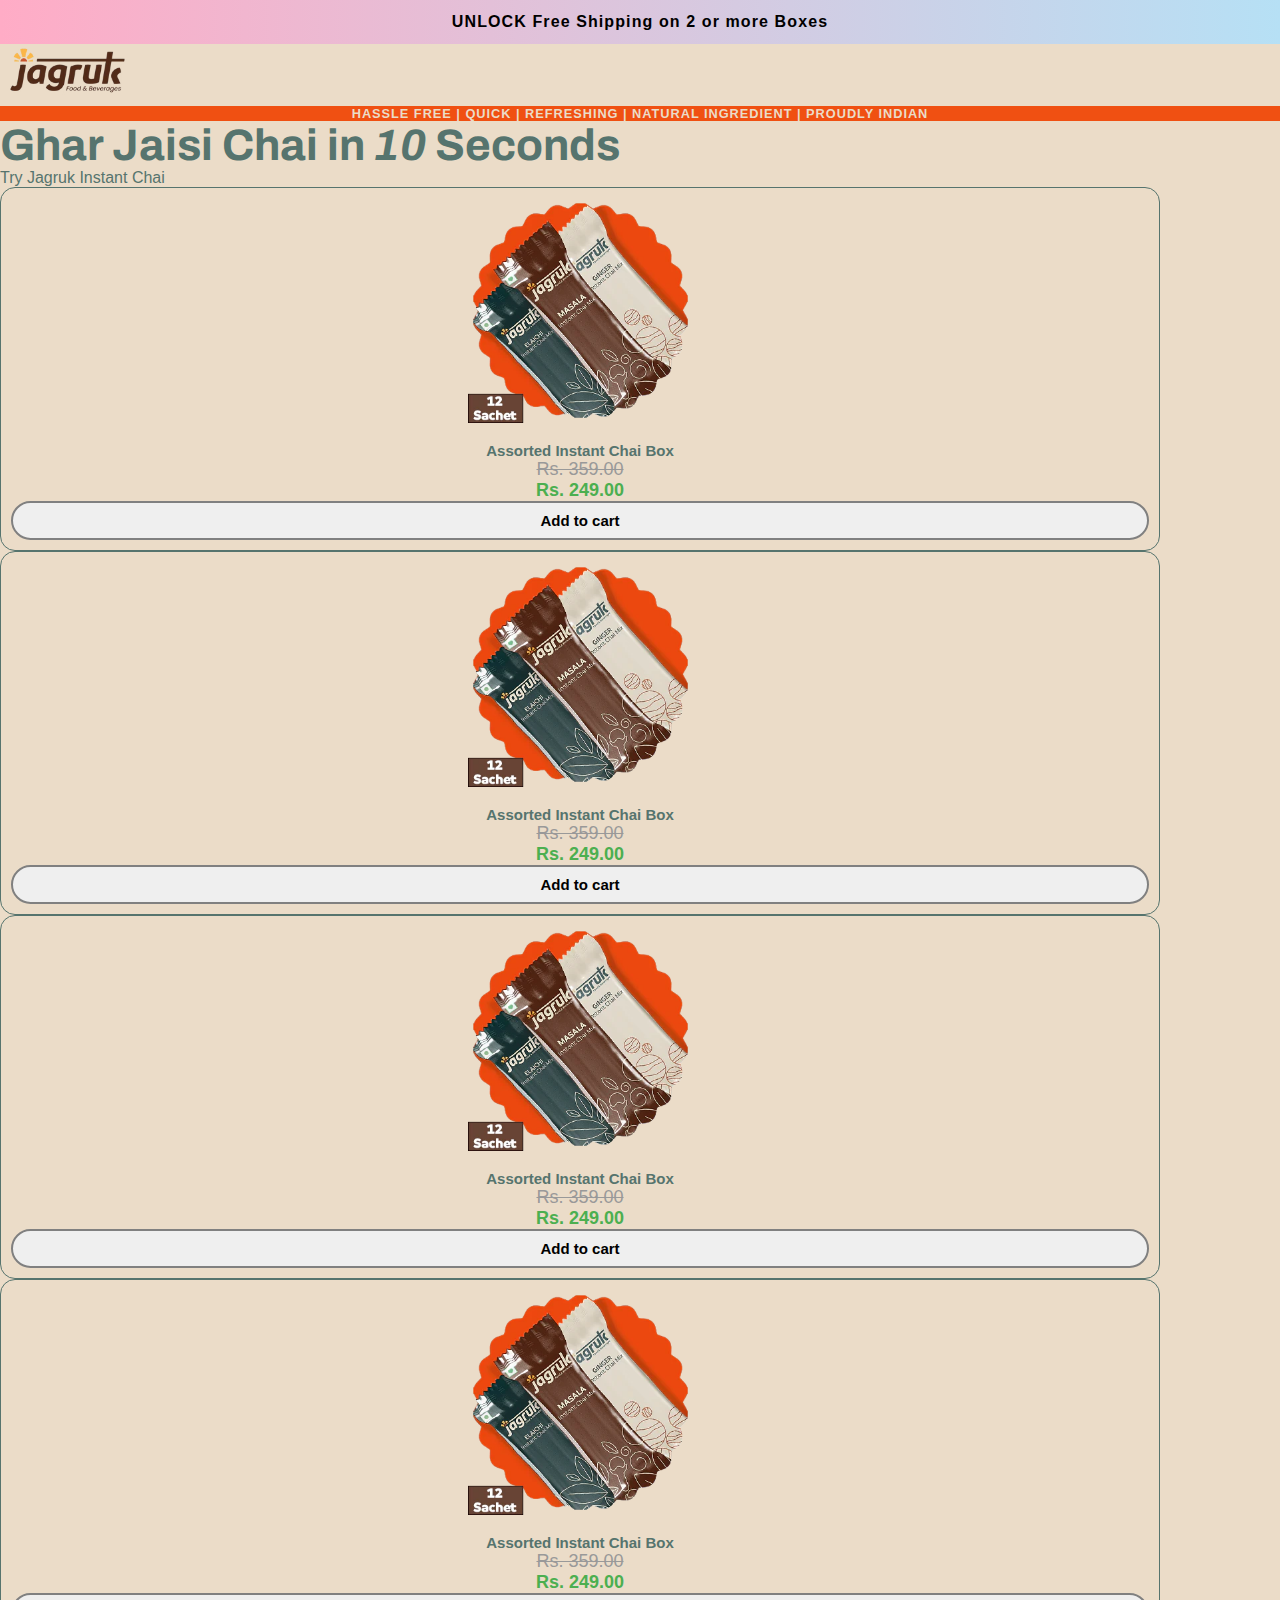
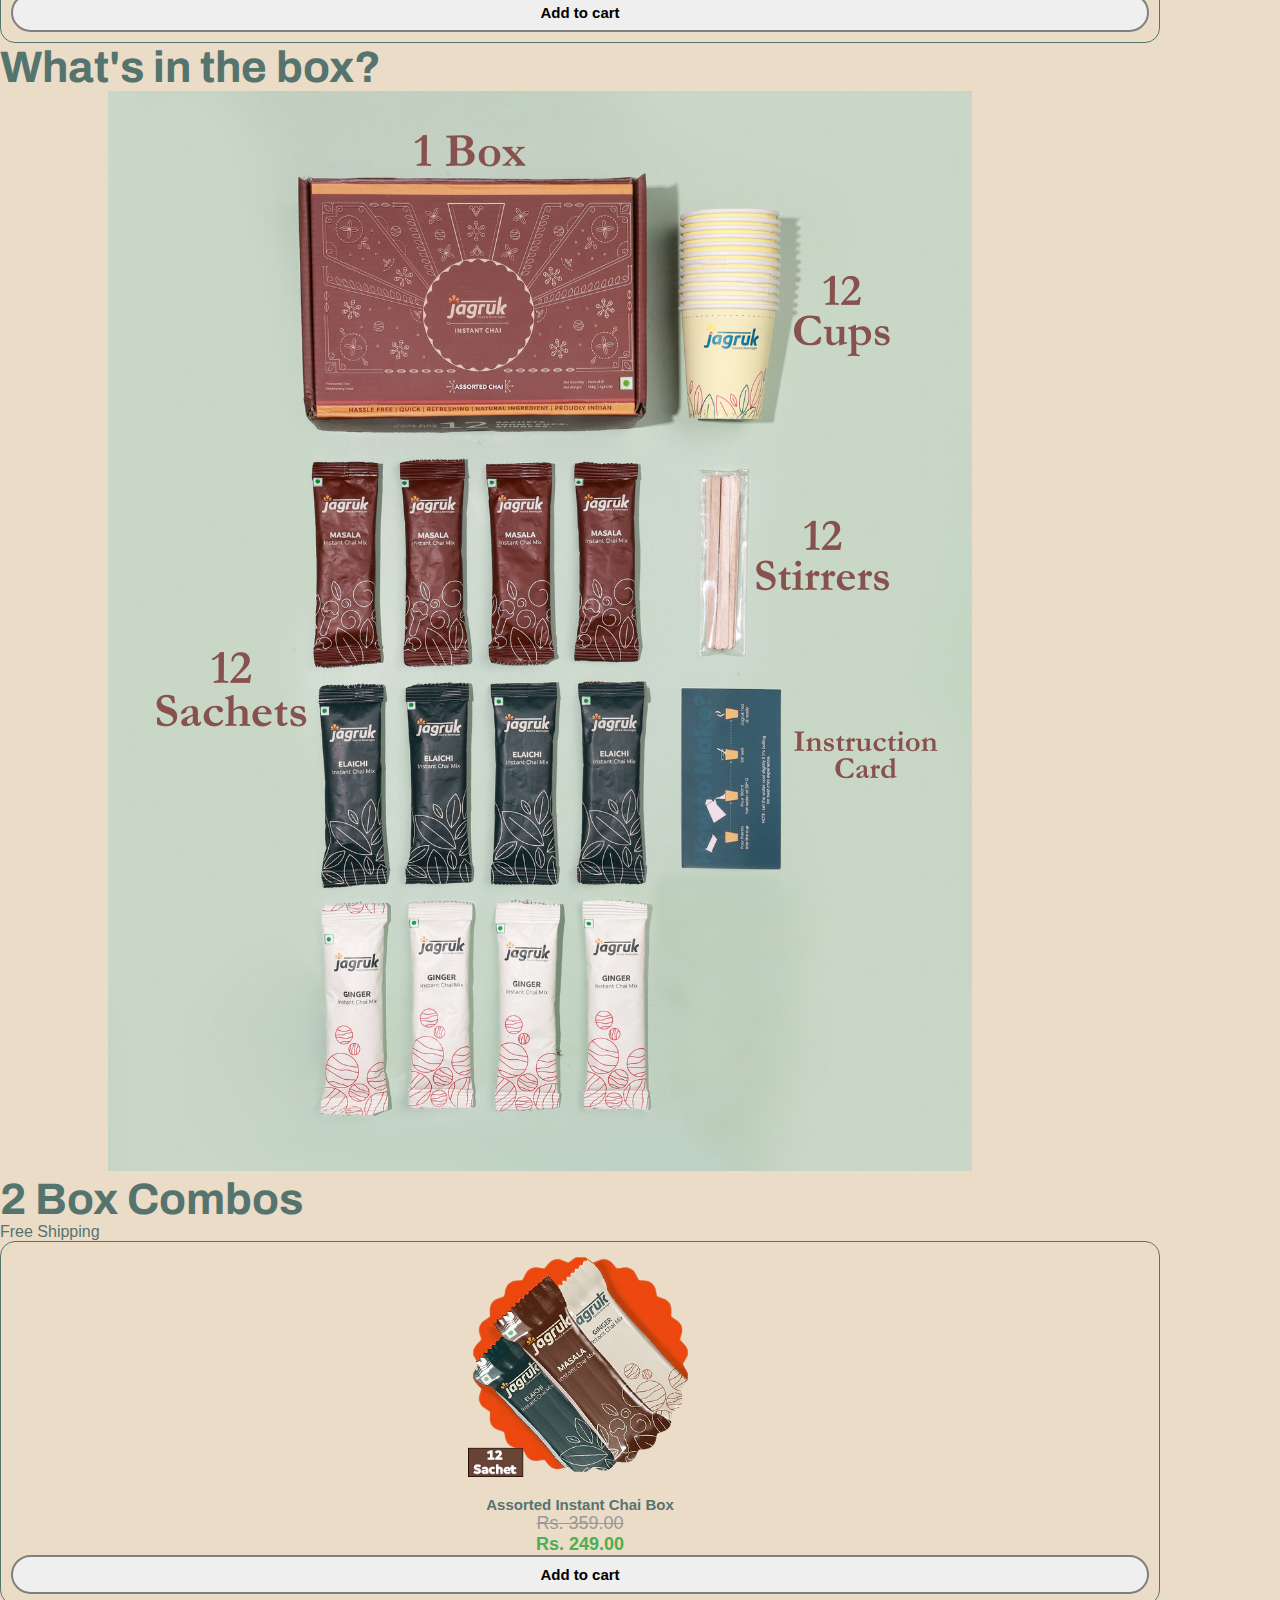
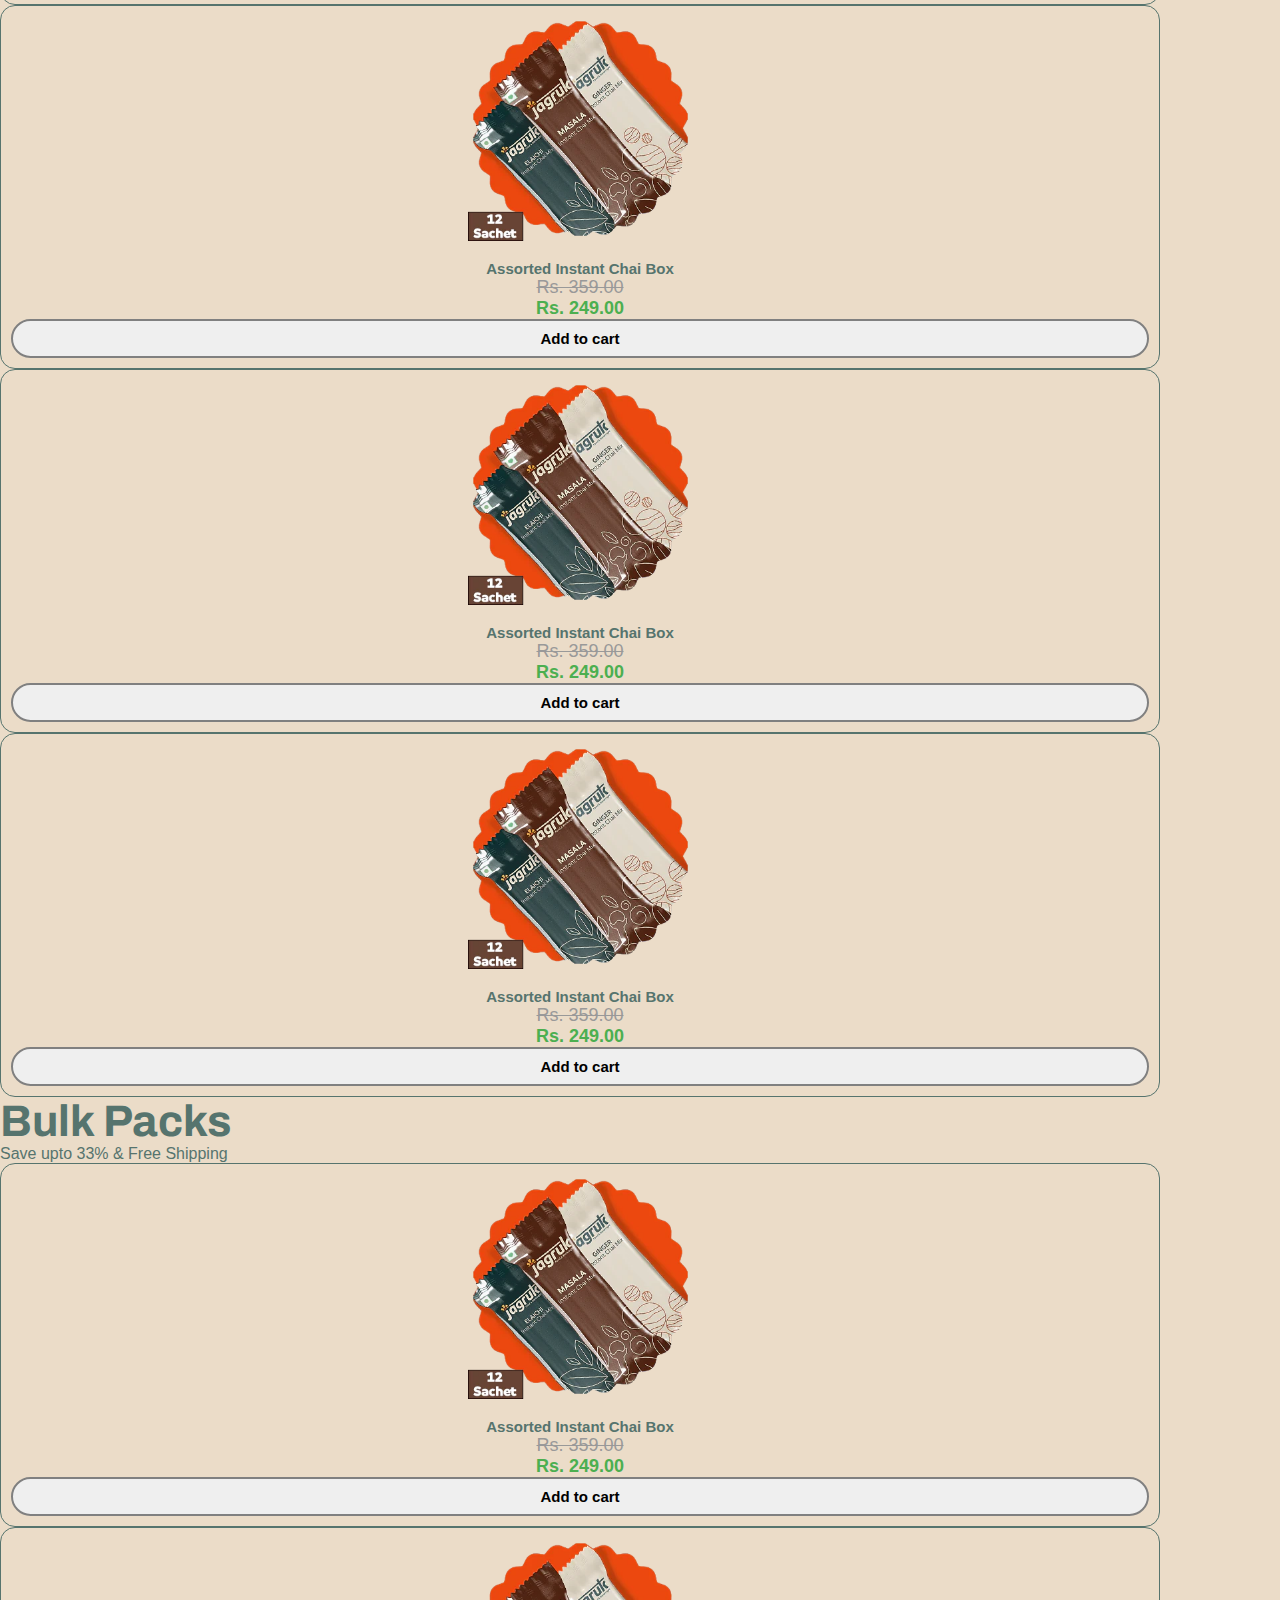
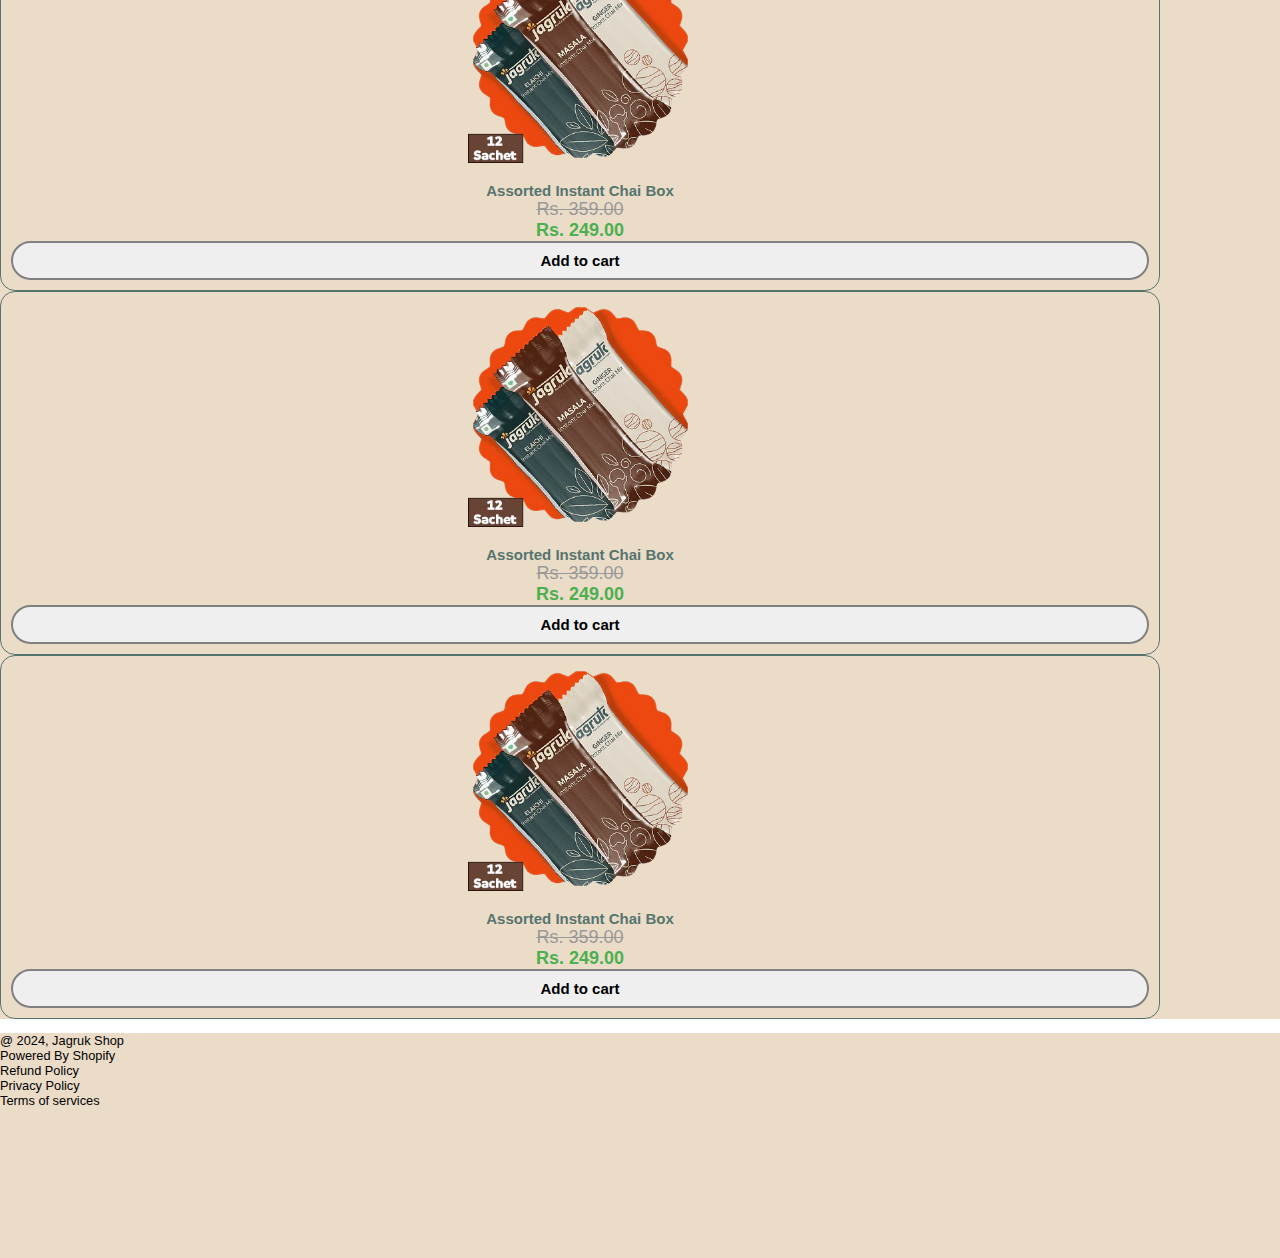
==== index.html @ 545e23de "first commit" ====
<!DOCTYPE html>
<html lang="en">
<head>
    <meta charset="UTF-8">
    <meta name="viewport" content="width=device-width, initial-scale=1.0">
    <title>Document</title>
    <link href="https://cdn.jsdelivr.net/npm/bootstrap@5.1.3/dist/css/bootstrap.min.css" rel="stylesheet" integrity="sha384-1BmE4kWBq78iYhFldvKuhfTAU6auU8tT94WrHftjDbrCEXSU1oBoqyl2QvZ6jIW3" crossorigin="anonymous">
    <link rel="stylesheet" href="style.css">
</head>
<body oncontextmenu="return false">
    <div class="bannerDIv d-flex justify-content-center align-items-center">
        <p class="bannerPara m-0">
            UNLOCK Free Shipping on 2 or more Boxes
        </p>
    </div>
    <div class="headerContainer p-3 w-100 d-flex justify-content-center align-items-center">
          <img id="jagLogo" src="../assets/images/jagrukLogo.png" alt="" srcset="">
    </div>
    <div class="announcement py-3 px-1">
        HASSLE FREE | QUICK | REFRESHING | NATURAL INGREDIENT | PROUDLY INDIAN
    </div>
    <div class="p-3 pt-4">
        <h2 class="text-center headingH2">
            Ghar Jaisi Chai in  <i>10</i> Seconds
        </h2>
        <p class="bgGrey text-center">Try Jagruk Instant Chai</p>
    </div>

    <div class="teaCardsDIv">
        <div class="container px-md-0 py-3">
            <div class="row row-cols-2 row-cols-lg-4 g-3 g-md-4">
              <!-- Card 1 -->
              <div class="col">
                <div class="card card-custom">
                  <img src="../assets/images/chay.png" class="card-img-top" alt="Product Image">
                  <div class="card-body p-1">
                    <h5 class="card-title">Assorted Instant Chai Box</h5>
                    <div class="d-flex flex-wrap justify-content-around">
                      <p class="old-price">Rs. 359.00</p>
                      <p class="new-price">Rs. 249.00</p>
                    </div>
                    <div class="btnContainer m-2">
                      <button class="btn btn-custom">Add to cart</button>
                    </div>
                  </div>
                </div>
              </div>
        
              <!-- Card 2 -->
              <div class="col">
                <div class="card card-custom">
                  <img src="../assets/images/chay.png" class="card-img-top" alt="Product Image">
                  <div class="card-body p-1">
                    <h5 class="card-title">Assorted Instant Chai Box</h5>
                    <div class="d-flex flex-wrap justify-content-around">
                      <p class="old-price">Rs. 359.00</p>
                      <p class="new-price">Rs. 249.00</p>
                    </div>
                    <div class="btnContainer m-2">
                      <button class="btn btn-custom">Add to cart</button>
                    </div>
                  </div>
                </div>
              </div>
        
              <!-- Card 3 -->
              <div class="col">
                <div class="card card-custom">
                  <img src="../assets/images/chay.png" class="card-img-top" alt="Product Image">
                  <div class="card-body p-1">
                    <h5 class="card-title">Assorted Instant Chai Box</h5>
                    <div class="d-flex flex-wrap justify-content-around">
                      <p class="old-price">Rs. 359.00</p>
                      <p class="new-price">Rs. 249.00</p>
                    </div>
                    <div class="btnContainer m-2">
                      <button class="btn btn-custom">Add to cart</button>
                    </div>
                  </div>
                </div>
              </div>
        
              <!-- Card 4 -->
              <div class="col">
                <div class="card card-custom">
                  <img src="../assets/images/chay.png" class="card-img-top" alt="Product Image">
                  <div class="card-body p-1">
                    <h5 class="card-title">Assorted Instant Chai Box</h5>
                    <div class="d-flex flex-wrap justify-content-around">
                      <p class="old-price">Rs. 359.00</p>
                      <p class="new-price">Rs. 249.00</p>
                    </div>
                    <div class="btnContainer m-2">
                      <button class="btn btn-custom">Add to cart</button>
                    </div>
                  </div>
                </div>
              </div>
            </div>
        </div>
    </div>

    <div class="p-3 pt-4">
        <h2 class="text-center headingH2">
            What's in the box?
        </h2>
        
    </div>

    <div class="container px-0 bigContainer">
      <img src="../assets/images/boxCombo.png" class="card-img-top" alt="Product Image">
    </div>
    
    <!-- 2 Box Combos -->
    <div class="p-3 pt-4">
        <h2 class="text-center headingH2">
          2 Box Combos
        </h2>
        <p class="bgGrey text-center">
          Free Shipping
        </p>
        
    </div>

    <div class="teaCardsDIv">
      <div class="container px-md-0 py-3">
          <div class="row row-cols-2 row-cols-lg-4 g-3 g-md-4">
            <!-- Card 1 -->
            <div class="col">
              <div class="card card-custom">
                <img src="../assets/images/chay.png" class="card-img-top" alt="Product Image">
                <div class="card-body p-1">
                  <h5 class="card-title">Assorted Instant Chai Box</h5>
                  <div class="d-flex flex-wrap justify-content-around">
                    <p class="old-price">Rs. 359.00</p>
                    <p class="new-price">Rs. 249.00</p>
                  </div>
                  <div class="btnContainer m-2">
                    <button class="btn btn-custom">Add to cart</button>
                  </div>
                </div>
              </div>
            </div>
      
            <!-- Card 2 -->
            <div class="col">
              <div class="card card-custom">
                <img src="../assets/images/chay.png" class="card-img-top" alt="Product Image">
                <div class="card-body p-1">
                  <h5 class="card-title">Assorted Instant Chai Box</h5>
                  <div class="d-flex flex-wrap justify-content-around">
                    <p class="old-price">Rs. 359.00</p>
                    <p class="new-price">Rs. 249.00</p>
                  </div>
                  <div class="btnContainer m-2">
                    <button class="btn btn-custom">Add to cart</button>
                  </div>
                </div>
              </div>
            </div>
      
            <!-- Card 3 -->
            <div class="col">
              <div class="card card-custom">
                <img src="../assets/images/chay.png" class="card-img-top" alt="Product Image">
                <div class="card-body p-1">
                  <h5 class="card-title">Assorted Instant Chai Box</h5>
                  <div class="d-flex flex-wrap justify-content-around">
                    <p class="old-price">Rs. 359.00</p>
                    <p class="new-price">Rs. 249.00</p>
                  </div>
                  <div class="btnContainer m-2">
                    <button class="btn btn-custom">Add to cart</button>
                  </div>
                </div>
              </div>
            </div>
      
            <!-- Card 4 -->
            <div class="col">
              <div class="card card-custom">
                <img src="../assets/images/chay.png" class="card-img-top" alt="Product Image">
                <div class="card-body p-1">
                  <h5 class="card-title">Assorted Instant Chai Box</h5>
                  <div class="d-flex flex-wrap justify-content-around">
                    <p class="old-price">Rs. 359.00</p>
                    <p class="new-price">Rs. 249.00</p>
                  </div>
                  <div class="btnContainer m-2">
                    <button class="btn btn-custom">Add to cart</button>
                  </div>
                </div>
              </div>
            </div>
          </div>
      </div>
    </div>


    <!-- Bulk Packs -->
    <div class="p-3 pt-4">
      <h2 class="text-center headingH2">
        Bulk Packs
      </h2>
      <p class="bgGrey text-center">
        Save upto 33% & Free Shipping
      </p>
      
  </div>

  <div class="teaCardsDIv">
    <div class="container px-md-0 py-3">
        <div class="row row-cols-2 row-cols-lg-4 g-3 g-md-4">
          <!-- Card 1 -->
          <div class="col">
            <div class="card card-custom">
              <img src="../assets/images/chay.png" class="card-img-top" alt="Product Image">
              <div class="card-body p-1">
                <h5 class="card-title">Assorted Instant Chai Box</h5>
                <div class="d-flex flex-wrap justify-content-around">
                  <p class="old-price">Rs. 359.00</p>
                  <p class="new-price">Rs. 249.00</p>
                </div>
                <div class="btnContainer m-2">
                  <button class="btn btn-custom">Add to cart</button>
                </div>
              </div>
            </div>
          </div>
    
          <!-- Card 2 -->
          <div class="col">
            <div class="card card-custom">
              <img src="../assets/images/chay.png" class="card-img-top" alt="Product Image">
              <div class="card-body p-1">
                <h5 class="card-title">Assorted Instant Chai Box</h5>
                <div class="d-flex flex-wrap justify-content-around">
                  <p class="old-price">Rs. 359.00</p>
                  <p class="new-price">Rs. 249.00</p>
                </div>
                <div class="btnContainer m-2">
                  <button class="btn btn-custom">Add to cart</button>
                </div>
              </div>
            </div>
          </div>
    
          <!-- Card 3 -->
          <div class="col">
            <div class="card card-custom">
              <img src="../assets/images/chay.png" class="card-img-top" alt="Product Image">
              <div class="card-body p-1">
                <h5 class="card-title">Assorted Instant Chai Box</h5>
                <div class="d-flex flex-wrap justify-content-around">
                  <p class="old-price">Rs. 359.00</p>
                  <p class="new-price">Rs. 249.00</p>
                </div>
                <div class="btnContainer m-2">
                  <button class="btn btn-custom">Add to cart</button>
                </div>
              </div>
            </div>
          </div>
    
          <!-- Card 4 -->
          <div class="col">
            <div class="card card-custom">
              <img src="../assets/images/chay.png" class="card-img-top" alt="Product Image">
              <div class="card-body p-1">
                <h5 class="card-title">Assorted Instant Chai Box</h5>
                <div class="d-flex flex-wrap justify-content-around">
                  <p class="old-price">Rs. 359.00</p>
                  <p class="new-price">Rs. 249.00</p>
                </div>
                <div class="btnContainer m-2">
                  <button class="btn btn-custom">Add to cart</button>
                </div>
              </div>
            </div>
          </div>
        </div>
    </div>
  </div>

  <div class="footer">
    <!-- <div class="p-4"> -->
      <ul class="footerLinks d-flex justify-content-center align-items-center">
        <li>@ 2024, Jagruk Shop</li>
        <li>Powered By Shopify</li>
        <li>Refund Policy</li>
        <li>Privacy Policy</li>
        <li>Terms of services</li>
      </ul>
    <!-- </div> -->
  </div>



    </div>



    <script src="https://cdnjs.cloudflare.com/ajax/libs/gsap/3.12.5/gsap.min.js" integrity="sha512-7eHRwcbYkK4d9g/6tD/mhkf++eoTHwpNM9woBxtPUBWm67zeAfFC+HrdoE2GanKeocly/VxeLvIqwvCdk7qScg==" crossorigin="anonymous" referrerpolicy="no-referrer"></script>
    <script src="https://cdn.jsdelivr.net/npm/@popperjs/core@2.10.2/dist/umd/popper.min.js" integrity="sha384-7+zCNj/IqJ95wo16oMtfsKbZ9ccEh31eOz1HGyDuCQ6wgnyJNSYdrPa03rtR1zdB" crossorigin="anonymous"></script>
<script src="https://cdn.jsdelivr.net/npm/bootstrap@5.1.3/dist/js/bootstrap.min.js" integrity="sha384-QJHtvGhmr9XOIpI6YVutG+2QOK9T+ZnN4kzFN1RtK3zEFEIsxhlmWl5/YESvpZ13" crossorigin="anonymous"></script>
    <script src="script.js"></script>
</body>
</html>
---- style.css ----
@import url('https://fonts.googleapis.com/css2?family=Archivo:ital,wght@0,100..900;1,100..900&display=swap');

* {
    margin: 0;
    padding: 0;
}

html,body {
    width: 100%;
    height: 100%;
    /* font-family: Verdana !important; */
}

body {
    background-color: #ebdcc8 !important;
    font-family: sans-serif;
}

.container {
  max-width: 1160px;
}
.bannerDIv {
    background: linear-gradient(90deg, rgb(255, 172, 198), rgb(182, 224, 245));
    color: rgb(14,27,77);
}

.bannerPara {
    padding: 1vw 3.3vw;
    font-size: 16px;
    color: black;
    text-align: center;
    letter-spacing: 1.1px;
    font-weight: 700;
}

.headerContainer {
    background-color: #ebdcc8;
}

#jagLogo {
    width: 134px;
    height: auto;
}

.announcement {
    font-size: 0.8em;
    background: #f05012;
    color: #ebdcc8;
    font-weight: 700;
    text-align: center;
    letter-spacing: 0.06rem;
}

.headingH2 {
    font-size: 44px;
    font-family: Archivo, serif;
    font-weight: 700;
    color: rgb(86,116,110);
}

.bgGrey {
    color: rgb(86,116,110);
}

/* teaCrads */
.card-custom {
    border-radius: 15px !important;
    padding: 10px;
    text-align: center;
    background-color: transparent !important;
    border: 1px solid rgb(86,116,110) !important;
    /* border-radius: 1.2rem !important; */
    color: rgb(86,116,110);
  }

  .card-custom h5 {
    font-size: 15px;
    font-weight: 700;
  }

  .old-price, .new-price {
    font-size: 18px !important;
  }

  .card-custom img {
    width: 130px;
    /* border-radius: 50%; */
    margin: auto;
    margin-bottom: 15px;
  }

  .old-price {
    text-decoration: line-through;
    color: #999;
  }

  .new-price {
    font-size: 1.5em;
    font-weight: bold;
    color: #4CAF50;
  }

  .btn-custom {
    /* border-radius: 20px;
    background-color: #e3d6c4;
    color: #333;
    padding: 10px 20px;
    text-transform: uppercase; */
    padding: 9px !important;
    border: 2px solid gray !important;
    border-radius: 40px !important;
    font-size: 15px !important;
    font-weight: 700 !important;
    width: 100%;
  }

  .btn-custom:hover {
    background-color: #d4b89d;
  }

  .footer {
    height: 25vh;
  }

  .footerLinks {
    height: 100%;
    gap: 1.5vw;
    border-top: 1.1vw solid #fff;
  }

  li {
    list-style: none;
  }

  @media (max-width: 600px) {
    .footerLinks {
      height: 100%;
      flex-direction: column  !important;
      font-size: 0.8rem;
      padding: 0px;
    }
  }

  @media (min-width: 768px) {
    .card-custom img {
      width: 225px;
    }
    .footerLinks {
      height: 100%;
      flex-direction: column  !important;
      font-size: 0.8rem;
      padding: 0px;
    }
  }
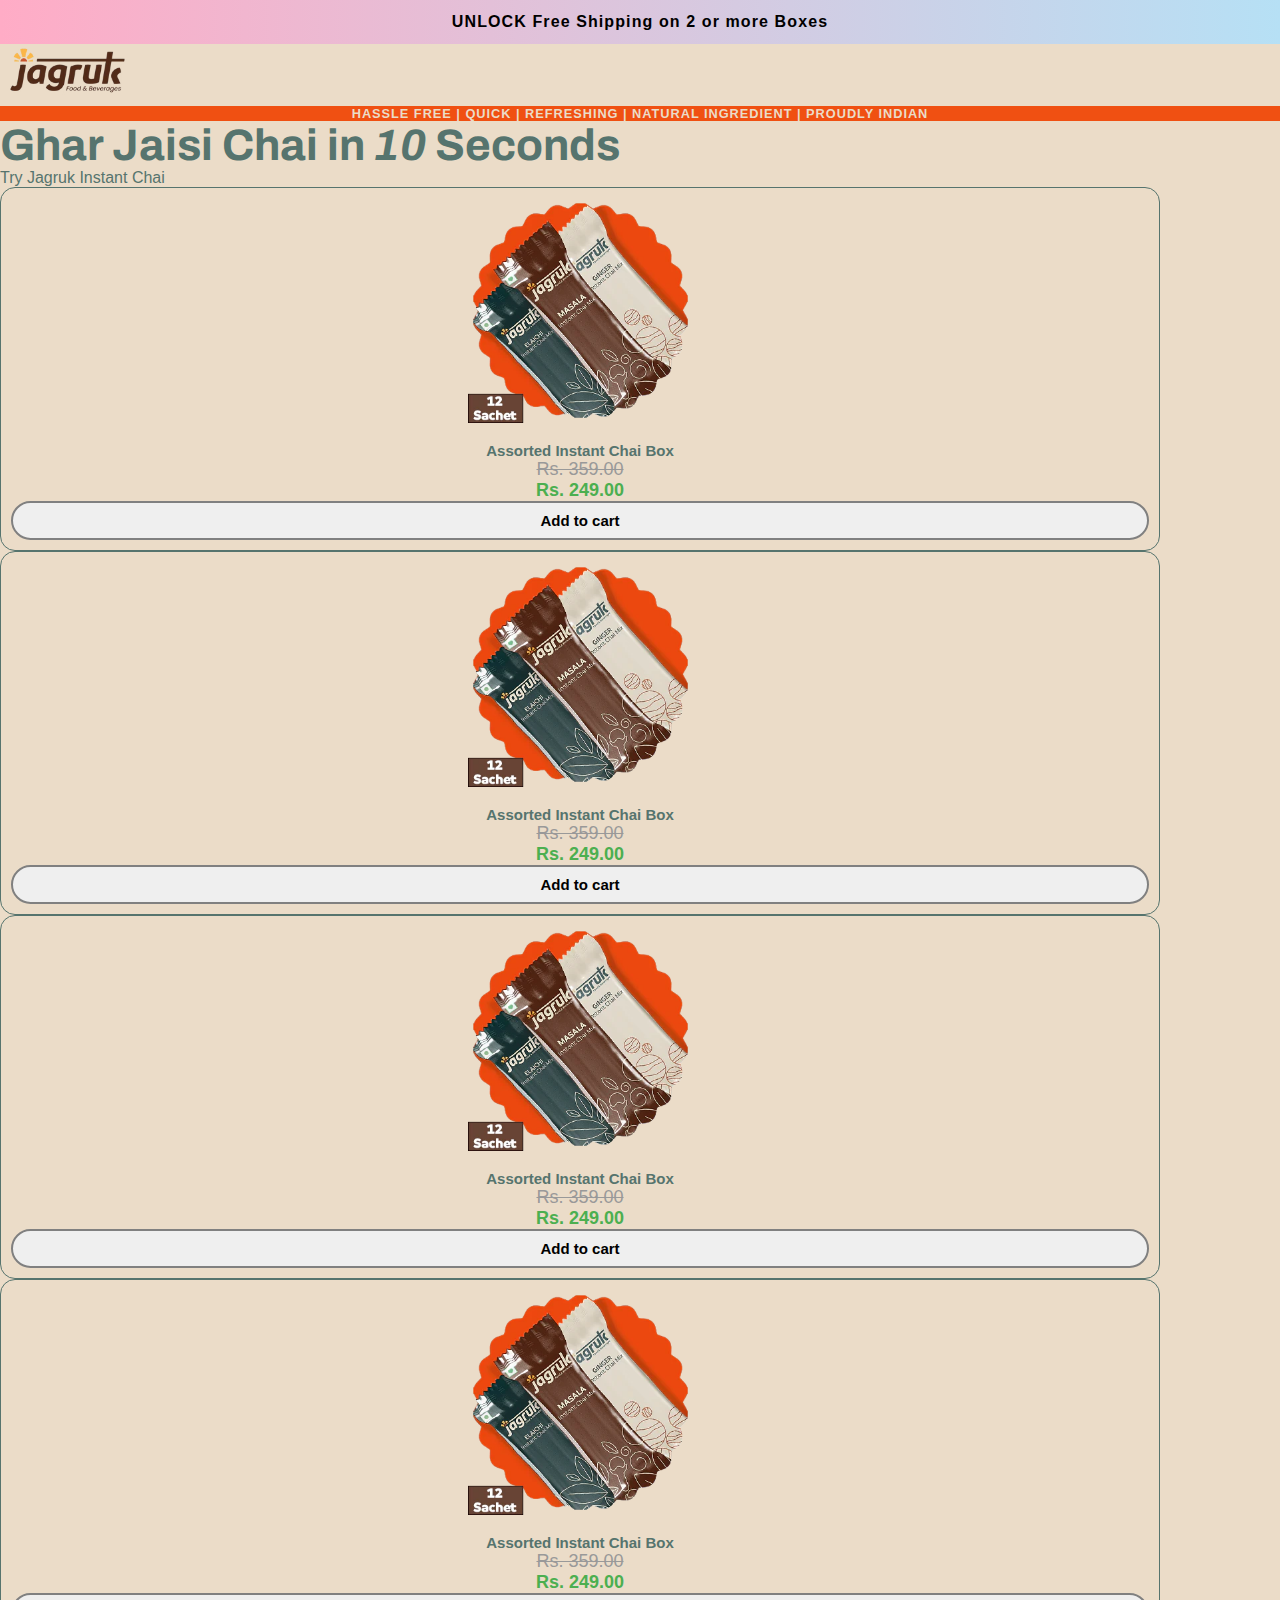
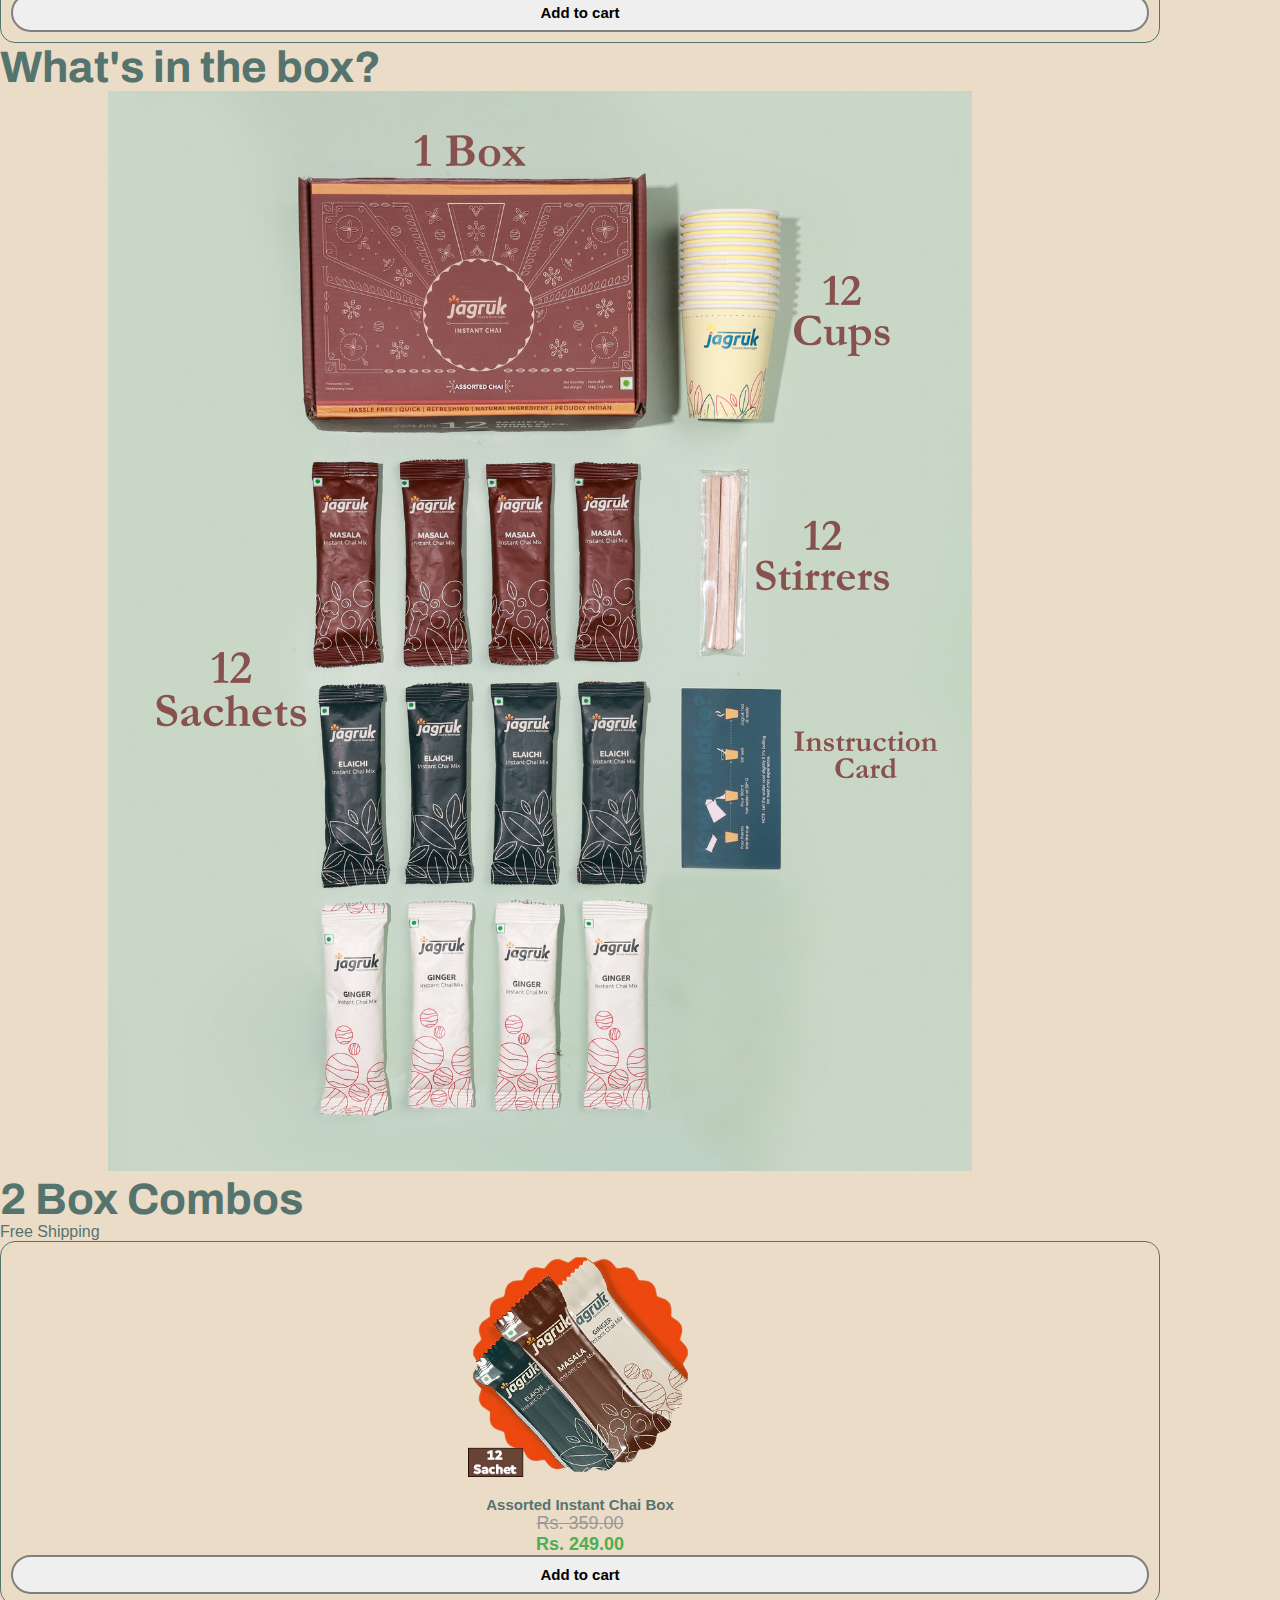
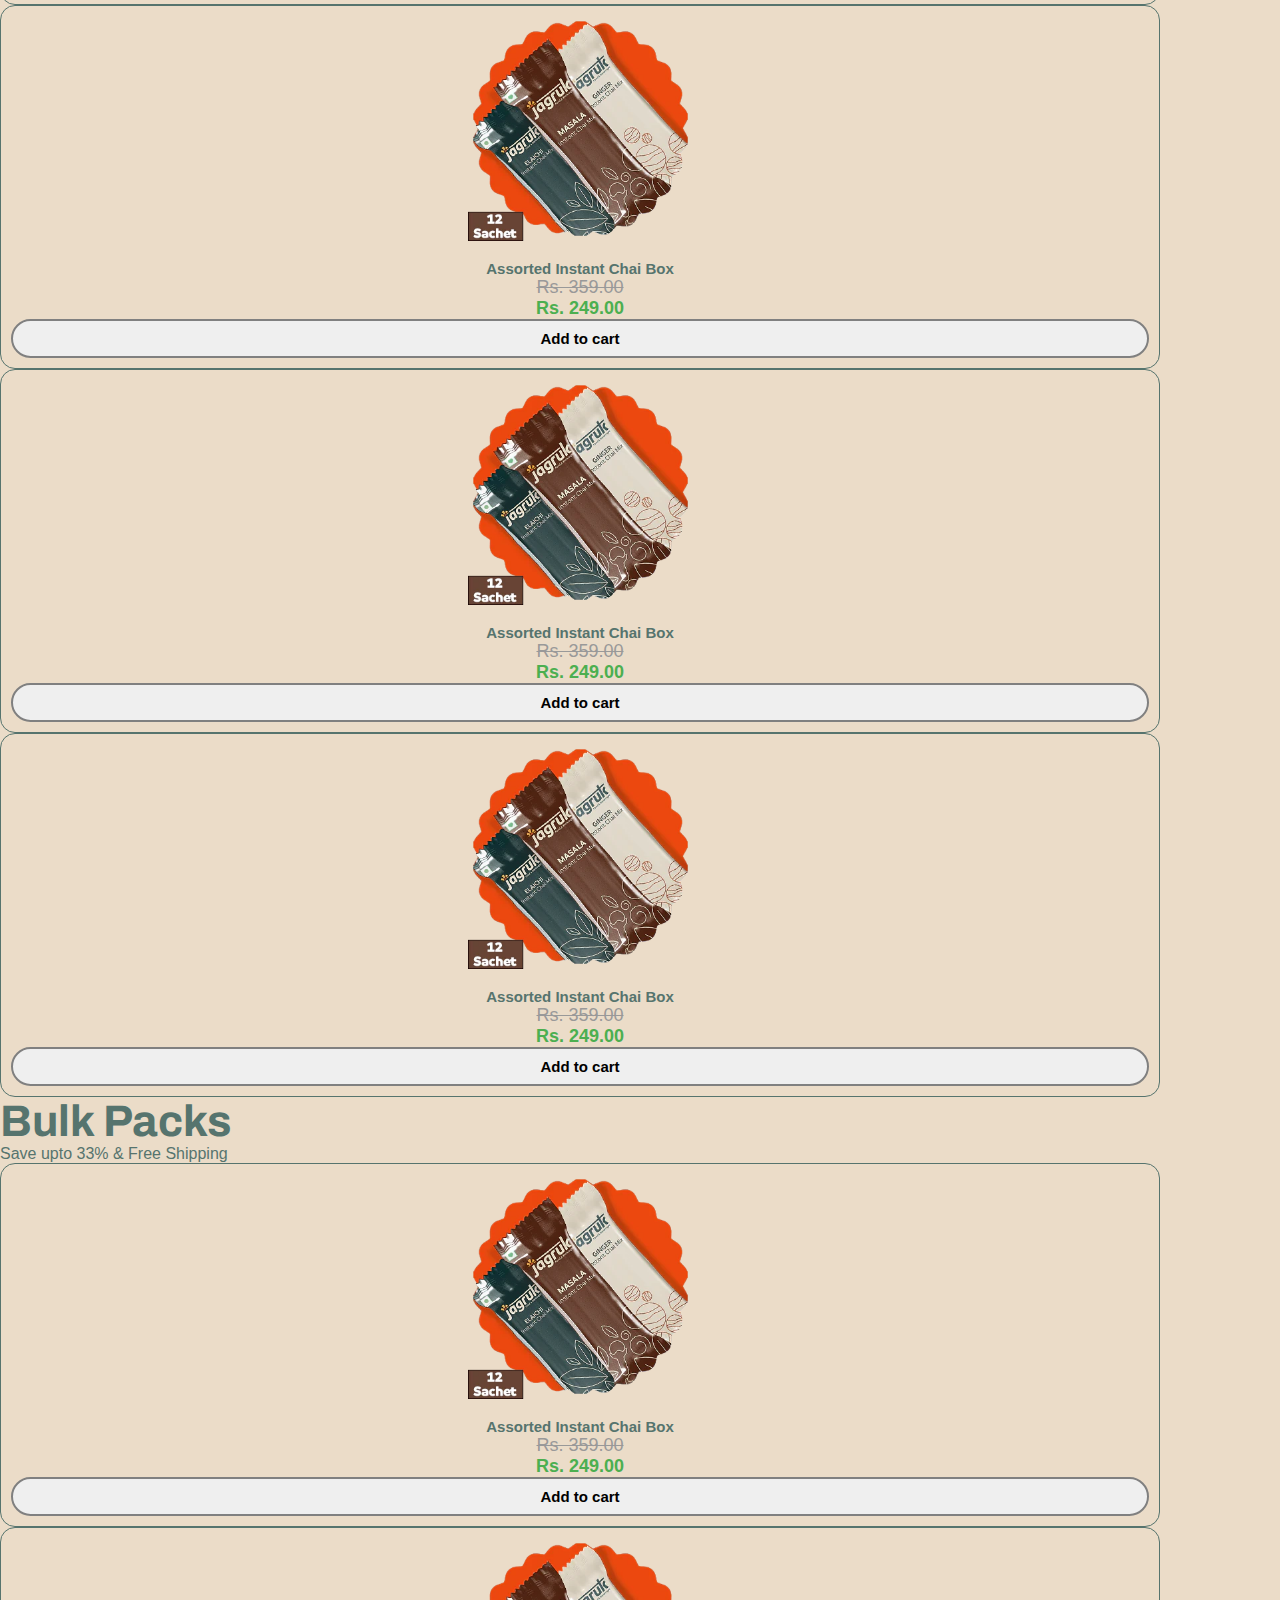
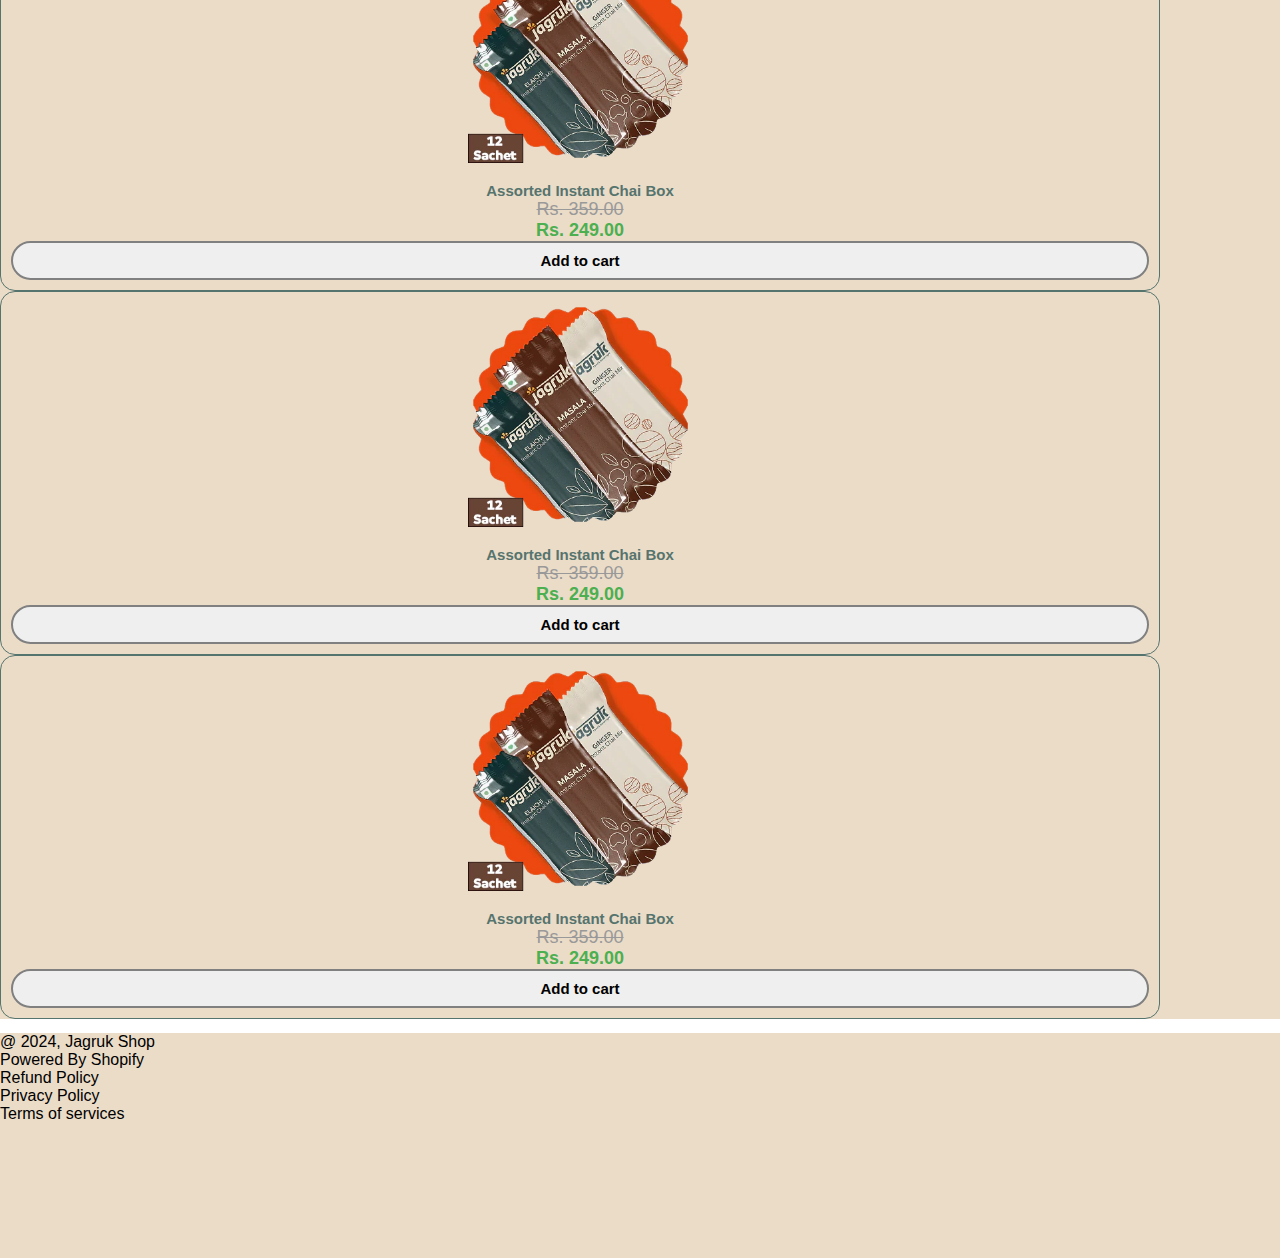
==== commit 5984b7ed: "Title changes" ====
--- a/index.html
+++ b/index.html
@@ -3,7 +3,7 @@
 <head>
     <meta charset="UTF-8">
     <meta name="viewport" content="width=device-width, initial-scale=1.0">
-    <title>Document</title>
+    <title>Jagruk Tea</title>
     <link href="https://cdn.jsdelivr.net/npm/bootstrap@5.1.3/dist/css/bootstrap.min.css" rel="stylesheet" integrity="sha384-1BmE4kWBq78iYhFldvKuhfTAU6auU8tT94WrHftjDbrCEXSU1oBoqyl2QvZ6jIW3" crossorigin="anonymous">
     <link rel="stylesheet" href="style.css">
 </head>
@@ -14,7 +14,7 @@
         </p>
     </div>
     <div class="headerContainer p-3 w-100 d-flex justify-content-center align-items-center">
-          <img id="jagLogo" src="../assets/images/jagrukLogo.png" alt="" srcset="">
+          <img id="jagLogo" src="assets/images/jagrukLogo.png" alt="" srcset="">
     </div>
     <div class="announcement py-3 px-1">
         HASSLE FREE | QUICK | REFRESHING | NATURAL INGREDIENT | PROUDLY INDIAN
@@ -32,7 +32,7 @@
               <!-- Card 1 -->
               <div class="col">
                 <div class="card card-custom">
-                  <img src="../assets/images/chay.png" class="card-img-top" alt="Product Image">
+                  <img src="assets/images/chay.png" class="card-img-top" alt="Product Image">
                   <div class="card-body p-1">
                     <h5 class="card-title">Assorted Instant Chai Box</h5>
                     <div class="d-flex flex-wrap justify-content-around">
@@ -49,7 +49,7 @@
               <!-- Card 2 -->
               <div class="col">
                 <div class="card card-custom">
-                  <img src="../assets/images/chay.png" class="card-img-top" alt="Product Image">
+                  <img src="assets/images/chay.png" class="card-img-top" alt="Product Image">
                   <div class="card-body p-1">
                     <h5 class="card-title">Assorted Instant Chai Box</h5>
                     <div class="d-flex flex-wrap justify-content-around">
@@ -66,7 +66,7 @@
               <!-- Card 3 -->
               <div class="col">
                 <div class="card card-custom">
-                  <img src="../assets/images/chay.png" class="card-img-top" alt="Product Image">
+                  <img src="assets/images/chay.png" class="card-img-top" alt="Product Image">
                   <div class="card-body p-1">
                     <h5 class="card-title">Assorted Instant Chai Box</h5>
                     <div class="d-flex flex-wrap justify-content-around">
@@ -83,7 +83,7 @@
               <!-- Card 4 -->
               <div class="col">
                 <div class="card card-custom">
-                  <img src="../assets/images/chay.png" class="card-img-top" alt="Product Image">
+                  <img src="assets/images/chay.png" class="card-img-top" alt="Product Image">
                   <div class="card-body p-1">
                     <h5 class="card-title">Assorted Instant Chai Box</h5>
                     <div class="d-flex flex-wrap justify-content-around">
@@ -108,7 +108,7 @@
     </div>
 
     <div class="container px-0 bigContainer">
-      <img src="../assets/images/boxCombo.png" class="card-img-top" alt="Product Image">
+      <img src="assets/images/boxCombo.png" class="card-img-top" alt="Product Image">
     </div>
     
     <!-- 2 Box Combos -->
@@ -128,7 +128,7 @@
             <!-- Card 1 -->
             <div class="col">
               <div class="card card-custom">
-                <img src="../assets/images/chay.png" class="card-img-top" alt="Product Image">
+                <img src="assets/images/chay.png" class="card-img-top" alt="Product Image">
                 <div class="card-body p-1">
                   <h5 class="card-title">Assorted Instant Chai Box</h5>
                   <div class="d-flex flex-wrap justify-content-around">
@@ -145,7 +145,7 @@
             <!-- Card 2 -->
             <div class="col">
               <div class="card card-custom">
-                <img src="../assets/images/chay.png" class="card-img-top" alt="Product Image">
+                <img src="assets/images/chay.png" class="card-img-top" alt="Product Image">
                 <div class="card-body p-1">
                   <h5 class="card-title">Assorted Instant Chai Box</h5>
                   <div class="d-flex flex-wrap justify-content-around">
@@ -162,7 +162,7 @@
             <!-- Card 3 -->
             <div class="col">
               <div class="card card-custom">
-                <img src="../assets/images/chay.png" class="card-img-top" alt="Product Image">
+                <img src="assets/images/chay.png" class="card-img-top" alt="Product Image">
                 <div class="card-body p-1">
                   <h5 class="card-title">Assorted Instant Chai Box</h5>
                   <div class="d-flex flex-wrap justify-content-around">
@@ -179,7 +179,7 @@
             <!-- Card 4 -->
             <div class="col">
               <div class="card card-custom">
-                <img src="../assets/images/chay.png" class="card-img-top" alt="Product Image">
+                <img src="assets/images/chay.png" class="card-img-top" alt="Product Image">
                 <div class="card-body p-1">
                   <h5 class="card-title">Assorted Instant Chai Box</h5>
                   <div class="d-flex flex-wrap justify-content-around">
@@ -214,7 +214,7 @@
           <!-- Card 1 -->
           <div class="col">
             <div class="card card-custom">
-              <img src="../assets/images/chay.png" class="card-img-top" alt="Product Image">
+              <img src="assets/images/chay.png" class="card-img-top" alt="Product Image">
               <div class="card-body p-1">
                 <h5 class="card-title">Assorted Instant Chai Box</h5>
                 <div class="d-flex flex-wrap justify-content-around">
@@ -231,7 +231,7 @@
           <!-- Card 2 -->
           <div class="col">
             <div class="card card-custom">
-              <img src="../assets/images/chay.png" class="card-img-top" alt="Product Image">
+              <img src="assets/images/chay.png" class="card-img-top" alt="Product Image">
               <div class="card-body p-1">
                 <h5 class="card-title">Assorted Instant Chai Box</h5>
                 <div class="d-flex flex-wrap justify-content-around">
@@ -248,7 +248,7 @@
           <!-- Card 3 -->
           <div class="col">
             <div class="card card-custom">
-              <img src="../assets/images/chay.png" class="card-img-top" alt="Product Image">
+              <img src="assets/images/chay.png" class="card-img-top" alt="Product Image">
               <div class="card-body p-1">
                 <h5 class="card-title">Assorted Instant Chai Box</h5>
                 <div class="d-flex flex-wrap justify-content-around">
@@ -265,7 +265,7 @@
           <!-- Card 4 -->
           <div class="col">
             <div class="card card-custom">
-              <img src="../assets/images/chay.png" class="card-img-top" alt="Product Image">
+              <img src="assets/images/chay.png" class="card-img-top" alt="Product Image">
               <div class="card-body p-1">
                 <h5 class="card-title">Assorted Instant Chai Box</h5>
                 <div class="d-flex flex-wrap justify-content-around">
--- a/style.css
+++ b/style.css
@@ -146,10 +146,4 @@
     .card-custom img {
       width: 225px;
     }
-    .footerLinks {
-      height: 100%;
-      flex-direction: column  !important;
-      font-size: 0.8rem;
-      padding: 0px;
-    }
   }